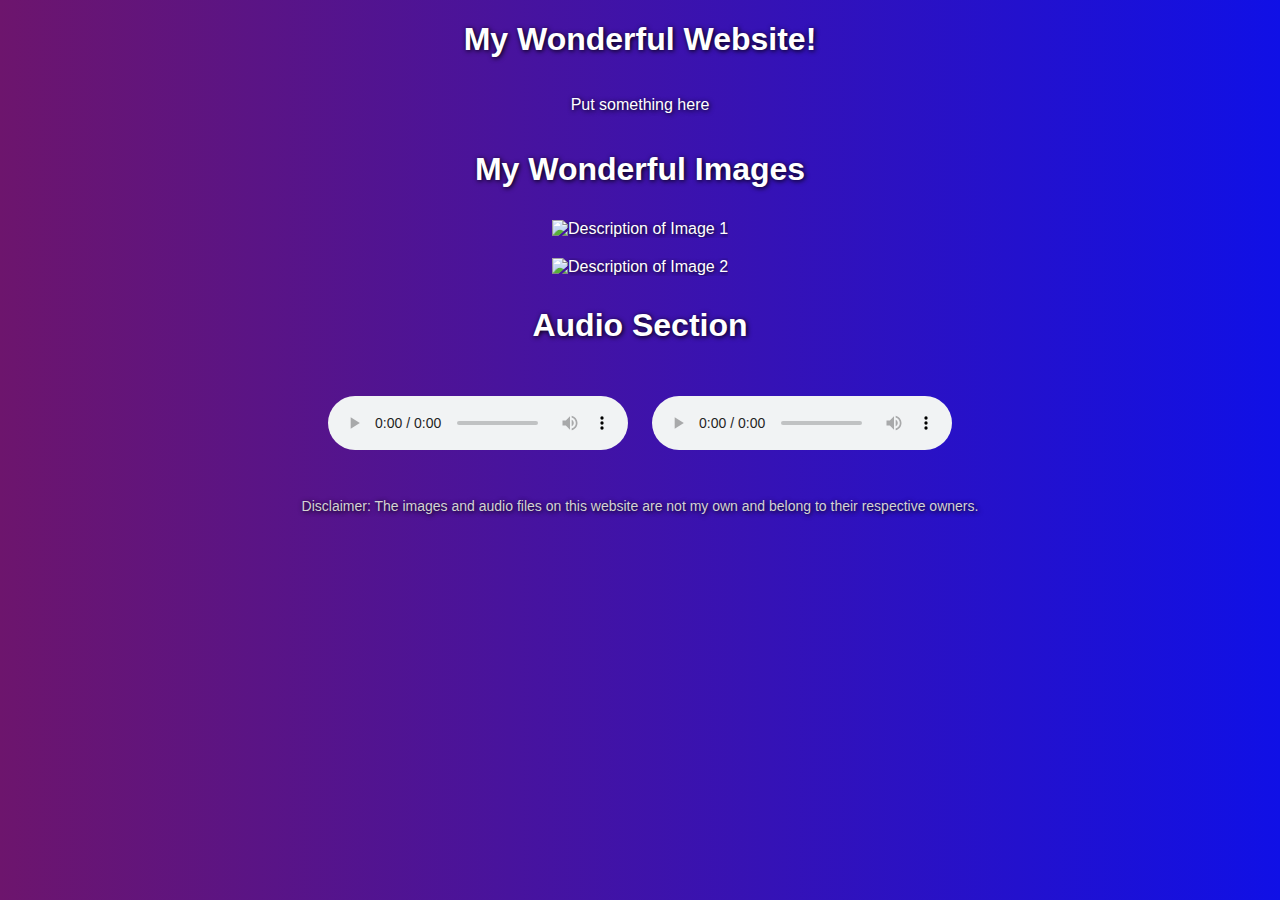
==== index.html @ 3fcb27cd "Update and rename README.md to index.html" ====
<!DOCTYPE html>
<html lang="en">
<head>
  <meta charset="UTF-8">
  <meta name="viewport" content="width=device-width, initial-scale=1.0">
  <title>My Wonderful Website</title>
  <style>
    body {
      background: linear-gradient(to right, rgb(109, 21, 109), rgb(16, 16, 230));
      color: white;
      font-family: 'Comic Sans MS', cursive, sans-serif;
      display: flex;
      flex-direction: column;
      align-items: center;
      height: 100vh; /* Adjusted for full-screen height */
      margin: 0;
      text-shadow: 1px 1px 5px black;
      text-align: center;
    }

    .image-container {
      position: relative;
      display: inline-block;
      margin: 10px;
    }

    .image-container .description {
      visibility: hidden;
      position: absolute;
      bottom: 10px;
      left: 50%;
      transform: translateX(-50%);
      background-color: rgba(0, 0, 0, 0.8);
      color: white;
      padding: 5px;
      border-radius: 5px;
      font-size: 14px;
      white-space: nowrap;
    }

    .image-container:hover .description {
      visibility: visible;
    }

    .disclaimer {
      margin-top: 20px;
      font-size: 14px;
      color: lightgray;
      text-align: center;
    }

    .audio-container {
      margin-top: 20px;
    }

    audio {
      margin: 10px;
    }
  </style>
</head>
<body>
  <!-- Background music -->
  <audio autoplay loop>
    <source src="toby fox - UNDERTALE Soundtrack - 52 Uwa!! So HEATS!!♫.mp3" type="audio/mpeg">
    Your browser does not support the audio element.
  </audio>

  <h1>My Wonderful Website!</h1>
  <p>Put something here</p>
  <h1>My Wonderful Images</h1>

  <div class="image-container">
    <img src="image1.jpg" alt="Description of Image 1" width="300">
    <div class="description">jaking it</div>
  </div>
  
  <div class="image-container">
    <img src="image2.png" alt="Description of Image 2" width="300">
    <div class="description">my favorite undertale character, mad mew mew</div>
  </div>

  <!-- Audio Section -->
  <h1>Audio Section</h1>
  <div class="audio-container">
    <audio controls>
      <source src="audio1.wav" type="audio/wav">
      Your browser does not support the audio element.
    </audio>
    <audio controls>
      <source src="audio2.wav" type="audio/wav">
      Your browser does not support the audio element.
    </audio>
  </div>

  <!-- Disclaimer Section -->
  <div class="disclaimer">
    <p>Disclaimer: The images and audio files on this website are not my own and belong to their respective owners.</p>
  </div>
</body>
</html>
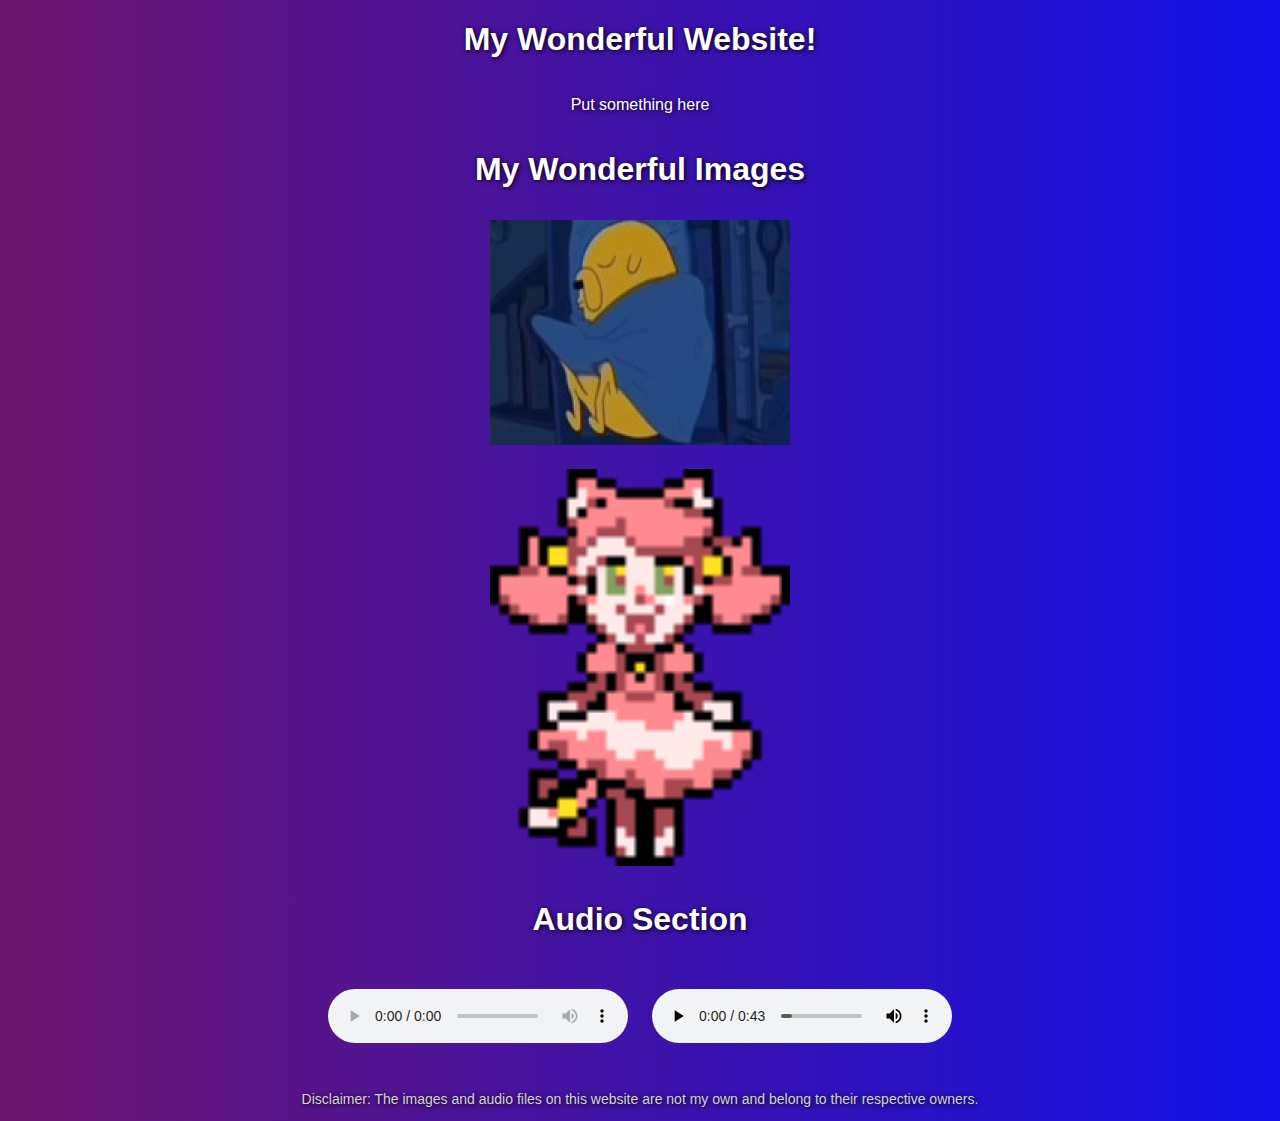
==== commit 871a96eb: "Add files via upload" ====
--- a/index.html
+++ b/index.html
@@ -1,100 +1,100 @@
-<!DOCTYPE html>
-<html lang="en">
-<head>
-  <meta charset="UTF-8">
-  <meta name="viewport" content="width=device-width, initial-scale=1.0">
-  <title>My Wonderful Website</title>
-  <style>
-    body {
-      background: linear-gradient(to right, rgb(109, 21, 109), rgb(16, 16, 230));
-      color: white;
-      font-family: 'Comic Sans MS', cursive, sans-serif;
-      display: flex;
-      flex-direction: column;
-      align-items: center;
-      height: 100vh; /* Adjusted for full-screen height */
-      margin: 0;
-      text-shadow: 1px 1px 5px black;
-      text-align: center;
-    }
-
-    .image-container {
-      position: relative;
-      display: inline-block;
-      margin: 10px;
-    }
-
-    .image-container .description {
-      visibility: hidden;
-      position: absolute;
-      bottom: 10px;
-      left: 50%;
-      transform: translateX(-50%);
-      background-color: rgba(0, 0, 0, 0.8);
-      color: white;
-      padding: 5px;
-      border-radius: 5px;
-      font-size: 14px;
-      white-space: nowrap;
-    }
-
-    .image-container:hover .description {
-      visibility: visible;
-    }
-
-    .disclaimer {
-      margin-top: 20px;
-      font-size: 14px;
-      color: lightgray;
-      text-align: center;
-    }
-
-    .audio-container {
-      margin-top: 20px;
-    }
-
-    audio {
-      margin: 10px;
-    }
-  </style>
-</head>
-<body>
-  <!-- Background music -->
-  <audio autoplay loop>
-    <source src="toby fox - UNDERTALE Soundtrack - 52 Uwa!! So HEATS!!♫.mp3" type="audio/mpeg">
-    Your browser does not support the audio element.
-  </audio>
-
-  <h1>My Wonderful Website!</h1>
-  <p>Put something here</p>
-  <h1>My Wonderful Images</h1>
-
-  <div class="image-container">
-    <img src="image1.jpg" alt="Description of Image 1" width="300">
-    <div class="description">jaking it</div>
-  </div>
-  
-  <div class="image-container">
-    <img src="image2.png" alt="Description of Image 2" width="300">
-    <div class="description">my favorite undertale character, mad mew mew</div>
-  </div>
-
-  <!-- Audio Section -->
-  <h1>Audio Section</h1>
-  <div class="audio-container">
-    <audio controls>
-      <source src="audio1.wav" type="audio/wav">
-      Your browser does not support the audio element.
-    </audio>
-    <audio controls>
-      <source src="audio2.wav" type="audio/wav">
-      Your browser does not support the audio element.
-    </audio>
-  </div>
-
-  <!-- Disclaimer Section -->
-  <div class="disclaimer">
-    <p>Disclaimer: The images and audio files on this website are not my own and belong to their respective owners.</p>
-  </div>
-</body>
-</html>
+<!DOCTYPE html>
+<html lang="en">
+<head>
+  <meta charset="UTF-8">
+  <meta name="viewport" content="width=device-width, initial-scale=1.0">
+  <title>My Wonderful Website</title>
+  <style>
+    body {
+      background: linear-gradient(to right, rgb(109, 21, 109), rgb(16, 16, 230));
+      color: white;
+      font-family: 'Comic Sans MS', cursive, sans-serif;
+      display: flex;
+      flex-direction: column;
+      align-items: center;
+      height: 100vh; /* Adjusted for full-screen height */
+      margin: 0;
+      text-shadow: 1px 1px 5px black;
+      text-align: center;
+    }
+
+    .image-container {
+      position: relative;
+      display: inline-block;
+      margin: 10px;
+    }
+
+    .image-container .description {
+      visibility: hidden;
+      position: absolute;
+      bottom: 10px;
+      left: 50%;
+      transform: translateX(-50%);
+      background-color: rgba(0, 0, 0, 0.8);
+      color: white;
+      padding: 5px;
+      border-radius: 5px;
+      font-size: 14px;
+      white-space: nowrap;
+    }
+
+    .image-container:hover .description {
+      visibility: visible;
+    }
+
+    .disclaimer {
+      margin-top: 20px;
+      font-size: 14px;
+      color: lightgray;
+      text-align: center;
+    }
+
+    .audio-container {
+      margin-top: 20px;
+    }
+
+    audio {
+      margin: 10px;
+    }
+  </style>
+</head>
+<body>
+  <!-- Background music -->
+  <audio autoplay loop>
+    <source src="toby fox - UNDERTALE Soundtrack - 52 Uwa!! So HEATS!!♫.mp3" type="audio/mpeg">
+    Your browser does not support the audio element.
+  </audio>
+
+  <h1>My Wonderful Website!</h1>
+  <p>Put something here</p>
+  <h1>My Wonderful Images</h1>
+
+  <div class="image-container">
+    <img src="image1.jpg" alt="Description of Image 1" width="300">
+    <div class="description">jaking it</div>
+  </div>
+  
+  <div class="image-container">
+    <img src="image2.png" alt="Description of Image 2" width="300">
+    <div class="description">my favorite undertale character, mad mew mew</div>
+  </div>
+
+  <!-- Audio Section -->
+  <h1>Audio Section</h1>
+  <div class="audio-container">
+    <audio controls>
+      <source src="audio1.wav" type="audio/wav">
+      Your browser does not support the audio element.
+    </audio>
+    <audio controls>
+      <source src="audio2.wav" type="audio/wav">
+      Your browser does not support the audio element.
+    </audio>
+  </div>
+
+  <!-- Disclaimer Section -->
+  <div class="disclaimer">
+    <p>Disclaimer: The images and audio files on this website are not my own and belong to their respective owners.</p>
+  </div>
+</body>
+</html>
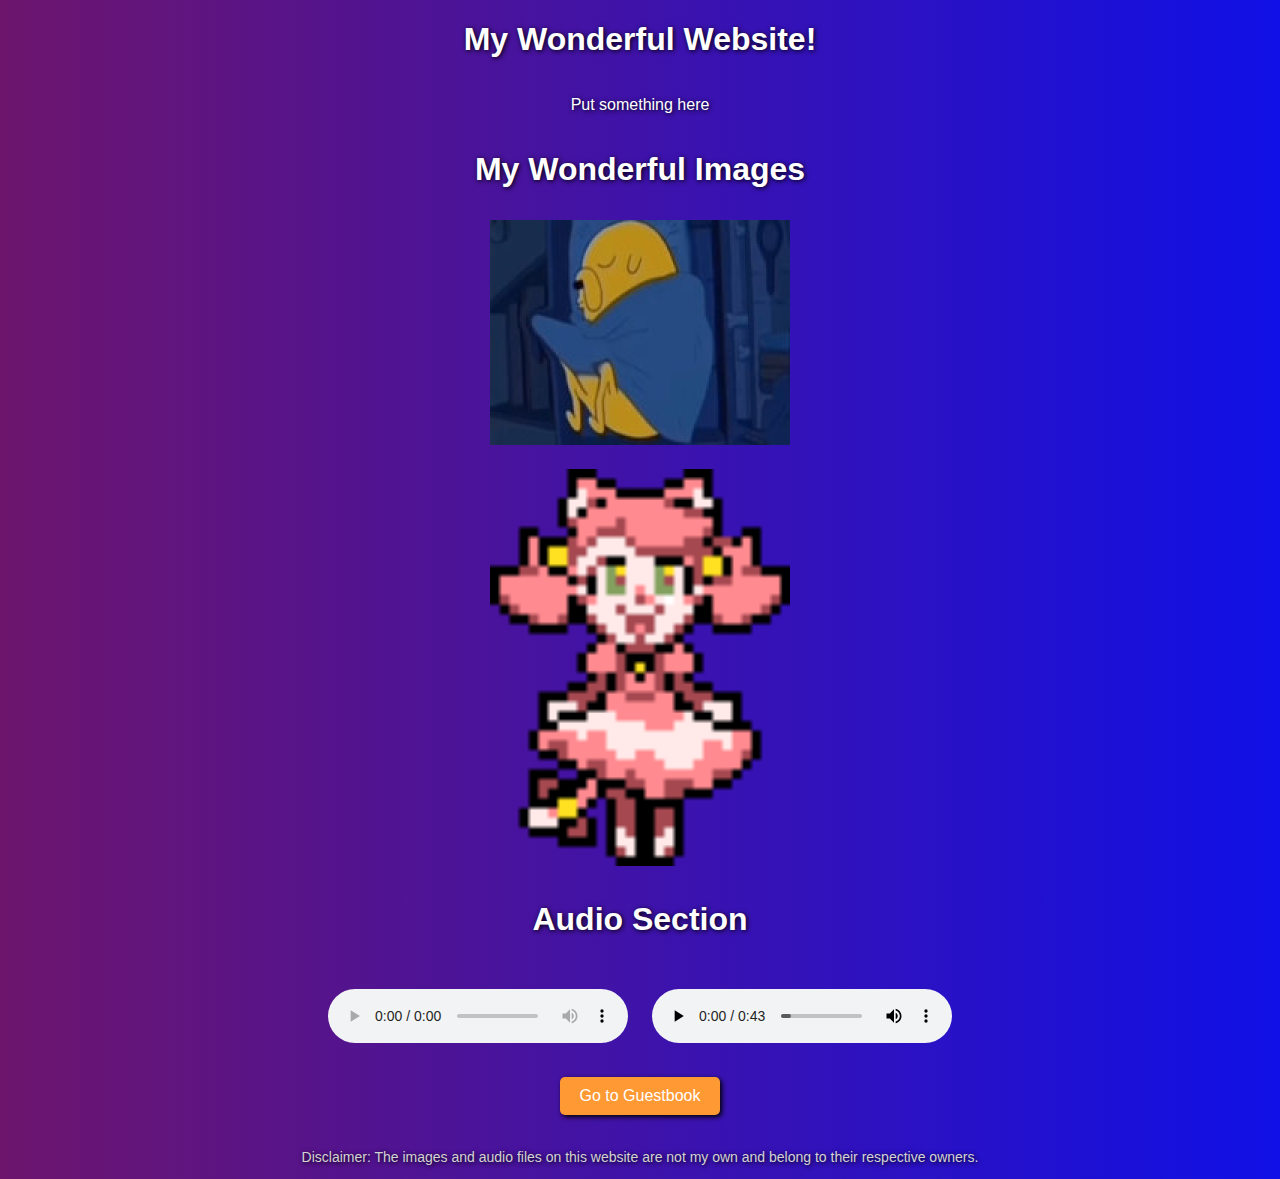
==== commit 2272fba6: "Add files via upload" ====
--- a/index.html
+++ b/index.html
@@ -56,6 +56,22 @@
     audio {
       margin: 10px;
     }
+
+    .redirect-button {
+      margin-top: 20px;
+      padding: 10px 20px;
+      background-color: #ff9933;
+      color: white;
+      border: none;
+      border-radius: 5px;
+      cursor: pointer;
+      box-shadow: 2px 2px 5px black;
+      font-size: 16px;
+    }
+
+    .redirect-button:hover {
+      background-color: #cc7722;
+    }
   </style>
 </head>
 <body>
@@ -92,6 +108,9 @@
     </audio>
   </div>
 
+  <!-- Button to redirect to guestbook.html -->
+  <button class="redirect-button" onclick="location.href='guestbook.html';">Go to Guestbook</button>
+
   <!-- Disclaimer Section -->
   <div class="disclaimer">
     <p>Disclaimer: The images and audio files on this website are not my own and belong to their respective owners.</p>
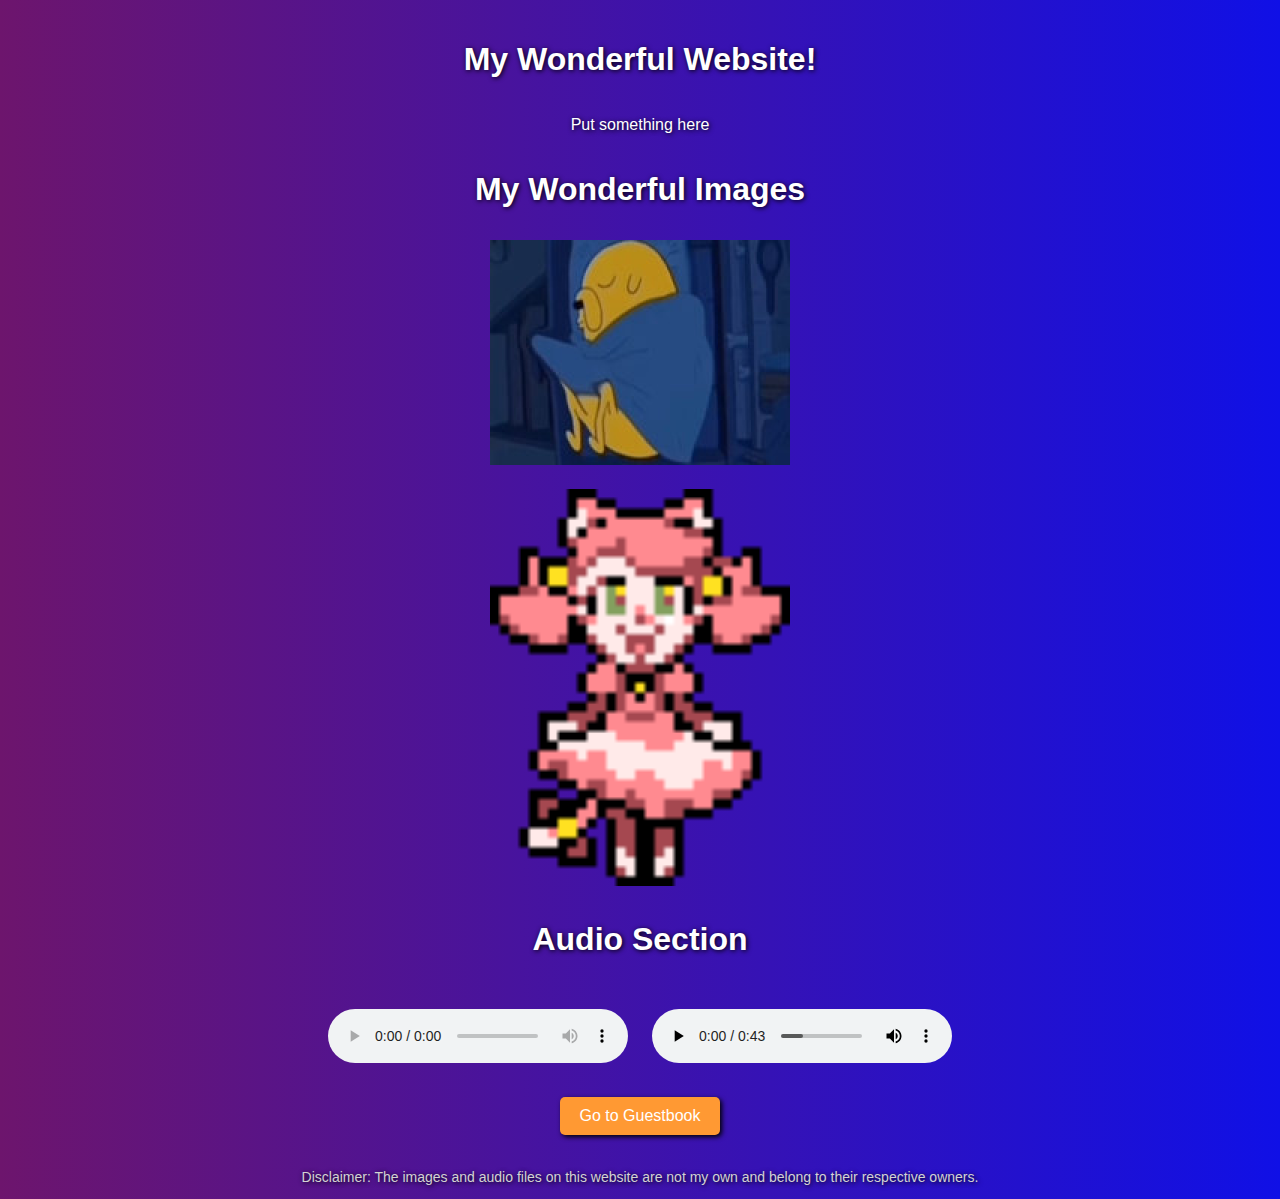
==== commit 81acff59: "Add files via upload" ====
--- a/index.html
+++ b/index.html
@@ -8,7 +8,7 @@
     body {
       background: linear-gradient(to right, rgb(109, 21, 109), rgb(16, 16, 230));
       color: white;
-      font-family: 'Comic Sans MS', cursive, sans-serif;
+      font-family: 'Comic Sans MS', 'Chalkboard SE', 'Marker Felt', cursive, sans-serif;
       display: flex;
       flex-direction: column;
       align-items: center;
@@ -76,10 +76,18 @@
 </head>
 <body>
   <!-- Background music -->
-  <audio autoplay loop>
+  <audio id="bgm" loop controls>
     <source src="toby fox - UNDERTALE Soundtrack - 52 Uwa!! So HEATS!!♫.mp3" type="audio/mpeg">
     Your browser does not support the audio element.
   </audio>
+
+  <script>
+    // Add event listener for user interaction
+    document.addEventListener('click', function() {
+      const bgm = document.getElementById('bgm');
+      bgm.play();
+    });
+  </script>
 
   <h1>My Wonderful Website!</h1>
   <p>Put something here</p>
